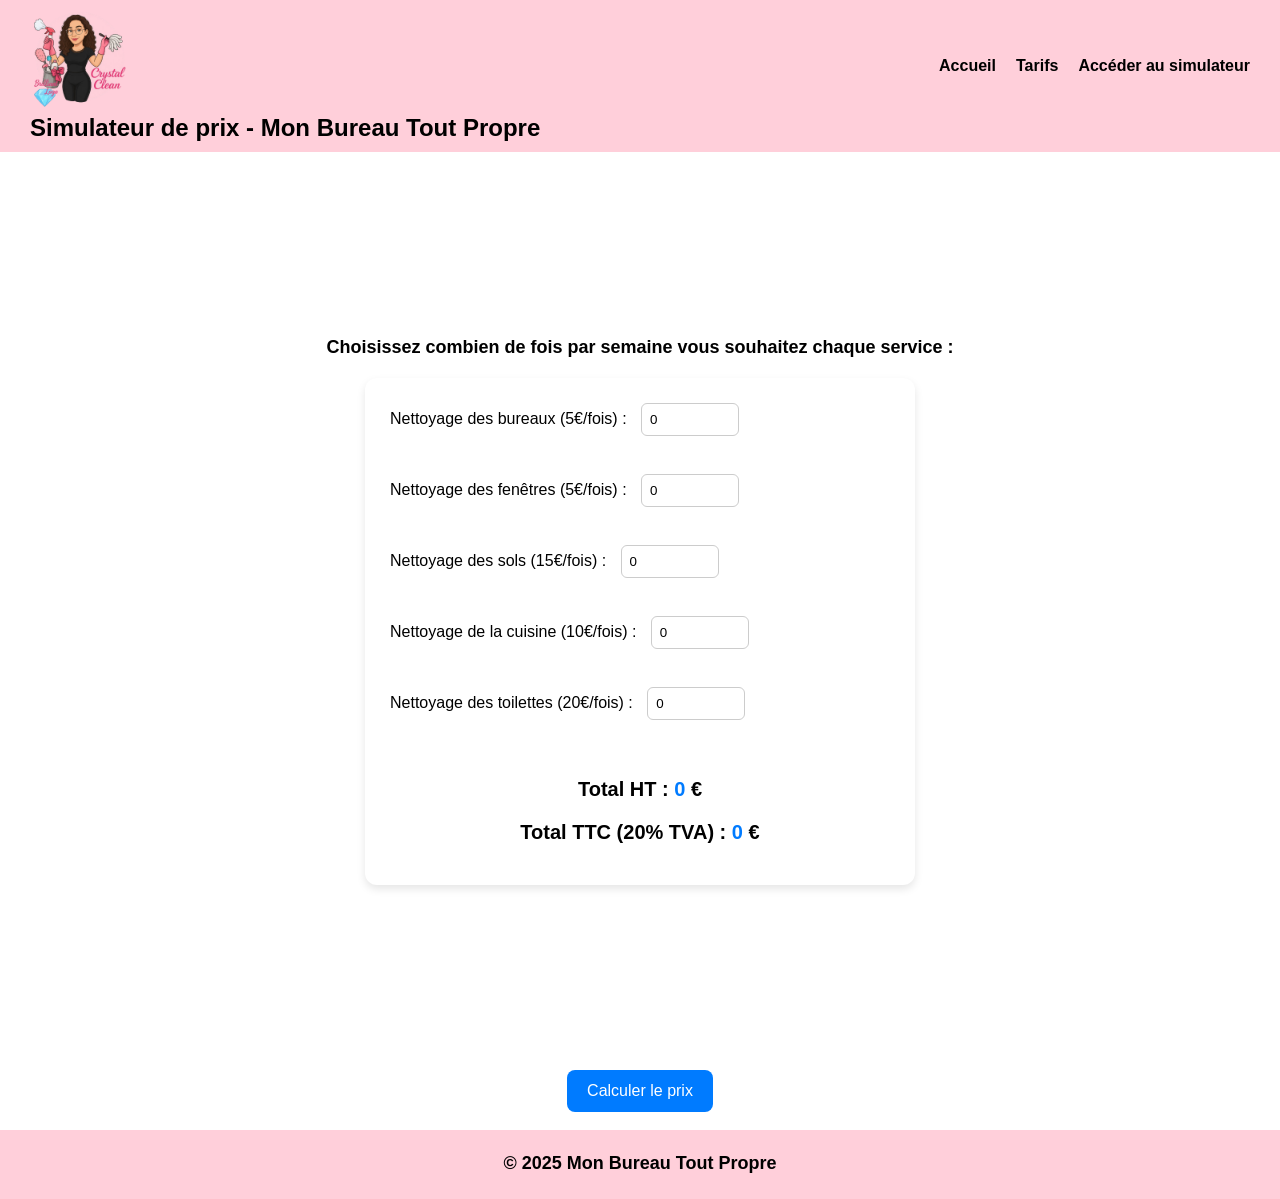
==== simulateur.html @ 606827cb "Premier commit" ====
<!DOCTYPE html>
<html lang="fr">

<head>
  <meta charset="UTF-8">
  <meta name="viewport" content="width=device-width, initial-scale=1.0">
  <link rel="stylesheet" href="styles-simulateur.css">
  <title>Simulateur de prix - Mon Bureau Tout Propre</title>
</head>

<body>

  <header>
    <div class="logo">
      <img src="img/logo.png" alt="Logo Mon Bureau Tout Propre" width="100">
      <h1>Simulateur de prix - Mon Bureau Tout Propre</h1>
    </div>

    <nav>
      <ul>
        <li><a href="index.html">Accueil</a></li>
        <li><a href="tarifs.html">Tarifs</a></p>
        <li><a href="simulateur.html">Accéder au simulateur</a></p>
        </li>
      </ul>
    </nav>
  </header>
  <div class="container">
    <p>Choisissez combien de fois par semaine vous souhaitez chaque service :</p>

    <form id="priceForm">
      <label>
        Nettoyage des bureaux (5€/fois) :
        <input type="number" id="bureaux" value="0">
      </label>
      <br>

      <label>
        Nettoyage des fenêtres (5€/fois) :
        <input type="number" id="fenetres" value="0">
      </label>
      <br>

      <label>
        Nettoyage des sols (15€/fois) :
        <input type="number" id="sols" value="0">
      </label>
      <br>

      <label>
        Nettoyage de la cuisine (10€/fois) :
        <input type="number" id="cuisine" value="0">
      </label>
      <br>

      <label>
        Nettoyage des toilettes (20€/fois) :
        <input type="number" id="toilettes" value="0">
      </label>
      <br>

      <h2>Total HT : <span id="total">0</span> €</h2>
      <h2>Total TTC (20% TVA) : <span id="totalTTC">0</span> €</h2>
  </div>
  <br>
  <button type="button" onclick="calculerUnPrix()">Calculer le prix</button>
  </form>
  <br>
  <footer>
    <p>&copy; 2025 Mon Bureau Tout Propre</p>
  </footer>

</body>

<script src="script.js"></script>

</html>
---- styles-simulateur.css ----
html,
body {
  height: 100%;
  margin: 0;
  padding: 0;
  font-family: Arial, sans-serif;
}
/* Style du header */
header {
  background-color: #ffcfda;
  color: rgb(0, 0, 0);
  padding: 10px 30px;
  display: flex;
  justify-content: space-between;
  align-items: center;
  flex-wrap: wrap;
}

/* Style du logo et du texte */
header .logo h1 {
  margin: 0;
  font-size: 24px;
}

header .logo p {
  margin: 5px 0 0 0;
  font-size: 14px;
  font-weight: normal;
}

/* Style de la navigation */
header nav ul {
  list-style: none;
  display: flex;
  margin: 0;
  padding: 0;
}

header nav ul li {
  margin-left: 20px;
}

header nav ul li a {
  color: rgb(0, 0, 0);
  text-decoration: none;
  font-weight: bold;
}

header nav ul li a:hover {
  text-decoration: underline;
}

/* Conteneur qui centre */
.container {
  display: flex;
  flex-direction: column;
  align-items: center; /* centre horizontalement */
  justify-content: center; /* centre verticalement */
  min-height: 100vh; /* occupe toute la hauteur */
}

/* Titre et texte */
p {
  font-size: 18px;
  font-weight: bold;
  margin-bottom: 20px;
  text-align: center;
}

/* Formulaire */
form {
  background: #fff;
  padding: 25px;
  border-radius: 12px;
  box-shadow: 0 4px 8px rgba(0, 0, 0, 0.1);
  max-width: 500px;
  width: 100%;
}

/* Labels */
label {
  display: block;
  margin-bottom: 20px;
  font-size: 16px;
}

/* Inputs */
input[type="number"] {
  width: 80px;
  padding: 8px;
  margin-left: 10px;
  border: 1px solid #ccc;
  border-radius: 6px;
  transition: all 0.3s;
}

input[type="number"]:focus {
  border-color: #007bff;
  outline: none;
  box-shadow: 0 0 5px rgba(0, 123, 255, 0.3);
}

/* Bouton */
button {
  background: #007bff;
  color: white;
  padding: 12px 20px;
  border: none;
  border-radius: 8px;
  cursor: pointer;
  font-size: 16px;
  transition: all 0.3s;
  display: block;
  margin: auto;
}

button:hover {
  background: #0056b3;
}

/* Totaux */
h2 {
  margin-top: 20px;
  font-size: 20px;
  text-align: center;
}

h2 span {
  color: #007bff;
  font-weight: bold;
}

footer {
  text-align: center;
  background-color: #ffcfda;
  color: rgb(0, 0, 0);
  padding: 5px;
  justify-content: space-between;
  align-items: center;
  flex-wrap: wrap;
}
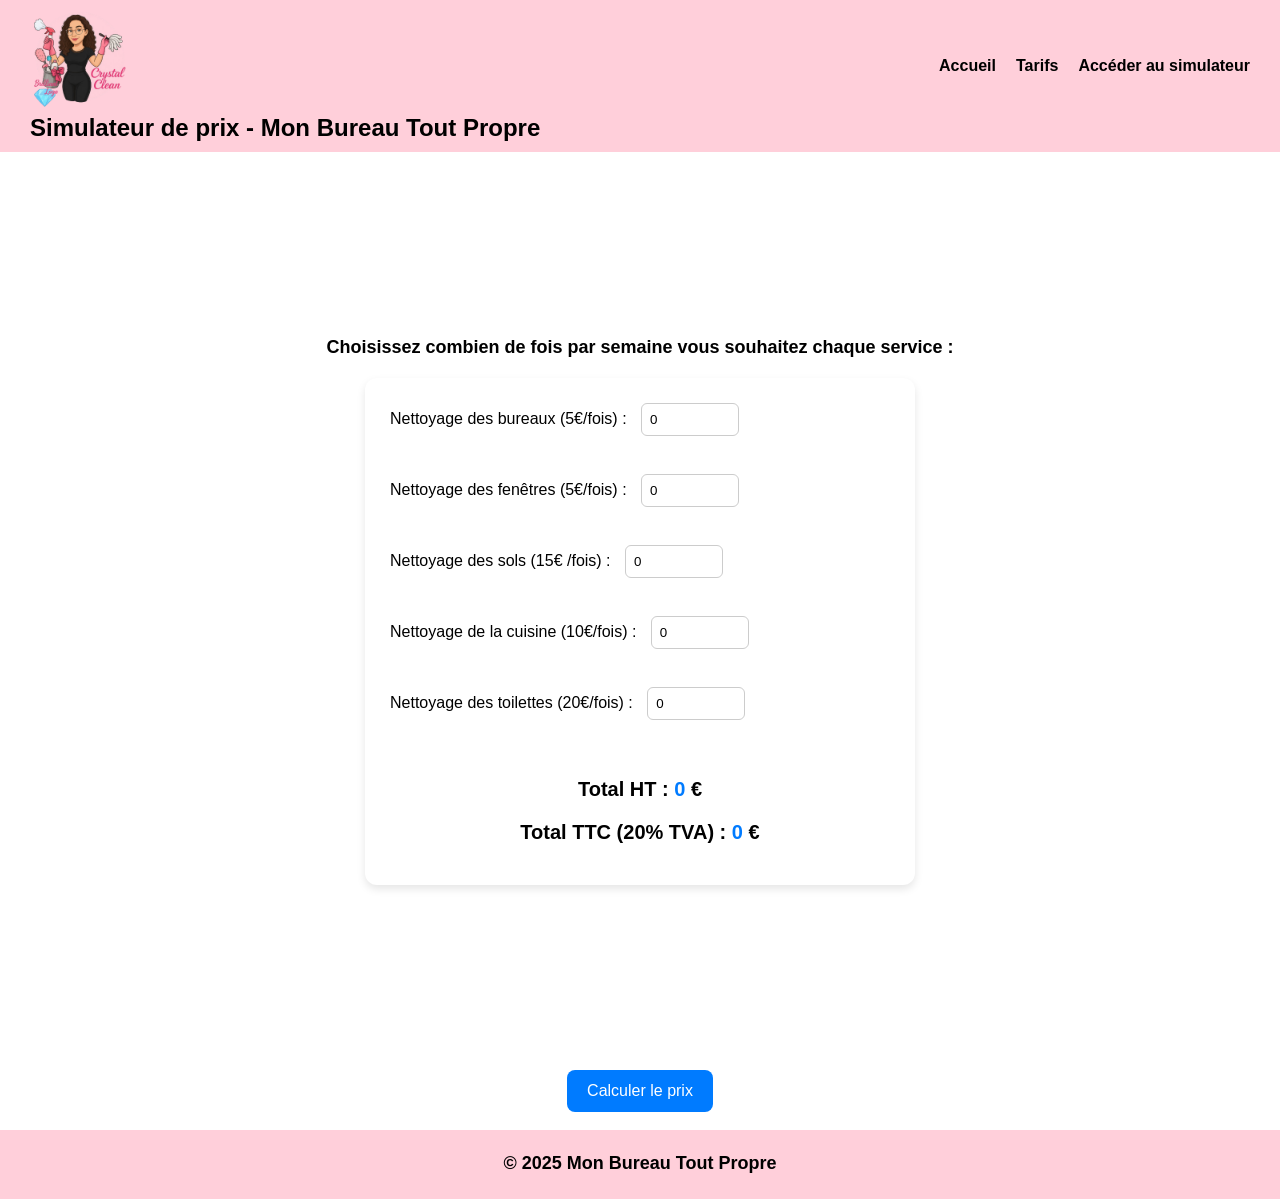
==== commit 08ffe3c9: "responsive" ====
--- a/simulateur.html
+++ b/simulateur.html
@@ -42,7 +42,7 @@
       <br>
 
       <label>
-        Nettoyage des sols (15€/fois) :
+        Nettoyage des sols (15€ /fois) :
         <input type="number" id="sols" value="0">
       </label>
       <br>
--- a/styles-simulateur.css
+++ b/styles-simulateur.css
@@ -139,3 +139,44 @@
   align-items: center;
   flex-wrap: wrap;
 }
+
+/* Responsive du formulaire */
+@media (max-width: 768px) {
+  form {
+    max-width: 350px; /* formulaire légèrement plus étroit */
+    width: 90%;
+  }
+
+  input[type="number"] {
+    width: 80px; /* inputs plus petits sur tablette */
+  }
+}
+
+@media (max-width: 480px) {
+  form {
+    max-width: 300px; /* formulaire très étroit sur mobile */
+  }
+
+  input[type="number"] {
+    width: 70px; /* inputs plus petits sur mobile */
+  }
+
+  label {
+    font-size: 14px; /* texte un peu plus petit */
+  }
+
+  /* Bouton responsive */
+  @media (max-width: 768px) {
+    button {
+      padding: 10px 16px; /* réduit un peu le padding */
+      font-size: 14px; /* texte plus petit */
+    }
+  }
+
+  @media (max-width: 480px) {
+    button {
+      padding: 8px 14px; /* encore plus petit sur mobile */
+      font-size: 13px;
+    }
+  }
+}
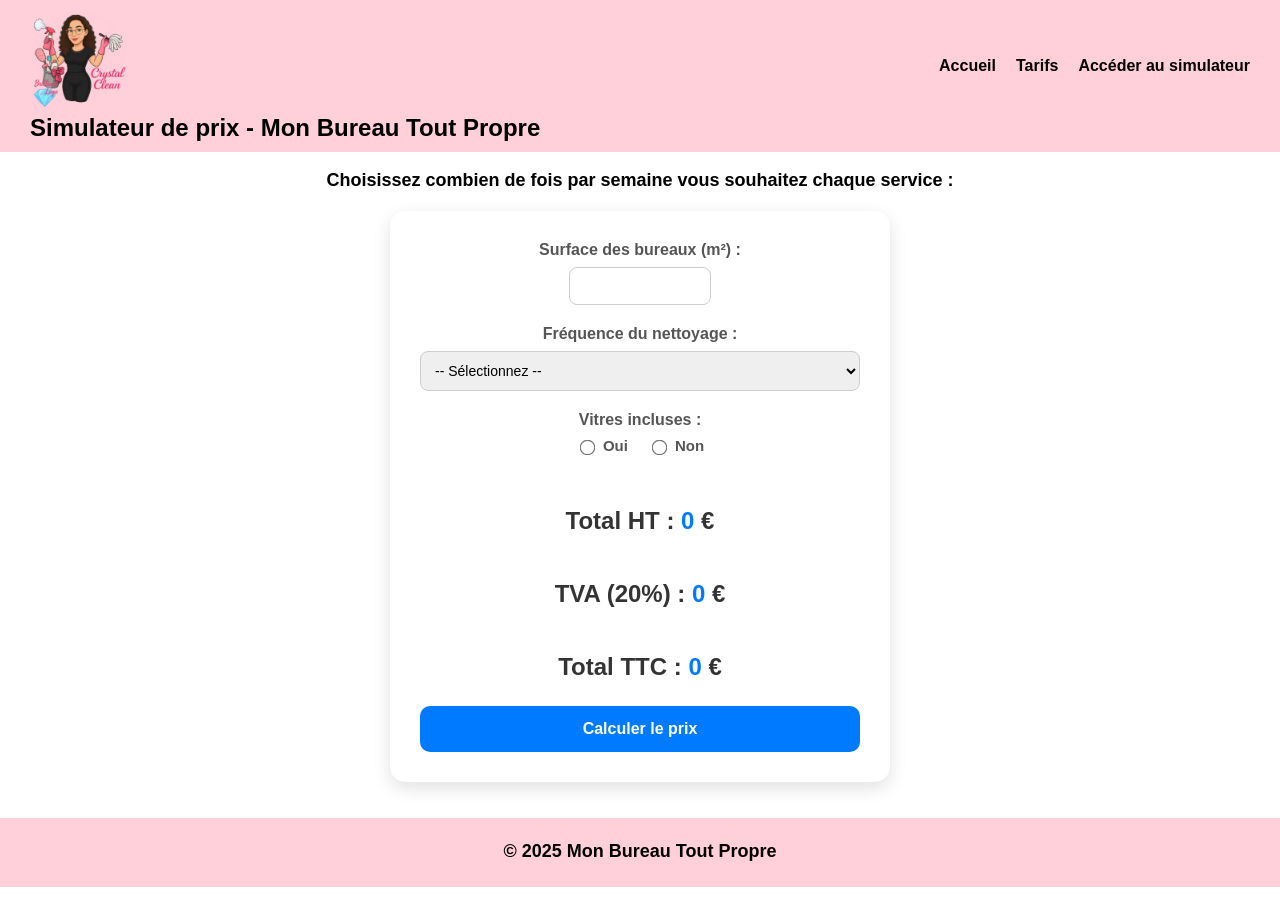
==== commit eb14ba93: "mofification simulateur et js" ====
--- a/simulateur.html
+++ b/simulateur.html
@@ -28,42 +28,34 @@
   <div class="container">
     <p>Choisissez combien de fois par semaine vous souhaitez chaque service :</p>
 
-    <form id="priceForm">
-      <label>
-        Nettoyage des bureaux (5€/fois) :
-        <input type="number" id="bureaux" value="0">
-      </label>
-      <br>
+    <form class="container">
+      <label for="surface">Surface des bureaux (m²) :</label>
+      <input type="number" id="surface" name="surface" min="0" required>
 
-      <label>
-        Nettoyage des fenêtres (5€/fois) :
-        <input type="number" id="fenetres" value="0">
-      </label>
-      <br>
+      <label for="frequence">Fréquence du nettoyage :</label>
+      <select id="frequence" name="frequence" required>
+        <option value="">-- Sélectionnez --</option>
+        <option value="1x_semaine">Une fois par semaine</option>
+        <option value="2x_semaine">Deux fois par semaine</option>
+        <option value="tous_les_jours">Tous les jours</option>
+      </select>
 
-      <label>
-        Nettoyage des sols (15€ /fois) :
-        <input type="number" id="sols" value="0">
-      </label>
-      <br>
-
-      <label>
-        Nettoyage de la cuisine (10€/fois) :
-        <input type="number" id="cuisine" value="0">
-      </label>
-      <br>
-
-      <label>
-        Nettoyage des toilettes (20€/fois) :
-        <input type="number" id="toilettes" value="0">
-      </label>
-      <br>
+      <label>Vitres incluses :</label>
+      <div class="radio-group">
+        <label><input type="radio" name="vitres" value="oui" required> Oui</label>
+        <label><input type="radio" name="vitres" value="non"> Non</label>
+      </div>
 
       <h2>Total HT : <span id="total">0</span> €</h2>
-      <h2>Total TTC (20% TVA) : <span id="totalTTC">0</span> €</h2>
+      <h2>TVA (20%) : <span id="tva">0</span> €</h2>
+      <h2>Total TTC : <span id="totalTTC">0</span> €</h2>
+
+
+      <button type="button" onclick="calculer()">Calculer le prix</button>
+    </form>
   </div>
   <br>
-  <button type="button" onclick="calculerUnPrix()">Calculer le prix</button>
+
   </form>
   <br>
   <footer>
--- a/styles-simulateur.css
+++ b/styles-simulateur.css
@@ -5,6 +5,11 @@
   padding: 0;
   font-family: Arial, sans-serif;
 }
+
+main {
+  flex: 1; /* prend tout l'espace disponible entre header et footer */
+}
+
 /* Style du header */
 header {
   background-color: #ffcfda;
@@ -56,7 +61,7 @@
   flex-direction: column;
   align-items: center; /* centre horizontalement */
   justify-content: center; /* centre verticalement */
-  min-height: 100vh; /* occupe toute la hauteur */
+  min-height: 20px; /* occupe toute la hauteur */
 }
 
 /* Titre et texte */
@@ -70,64 +75,135 @@
 /* Formulaire */
 form {
   background: #fff;
-  padding: 25px;
-  border-radius: 12px;
-  box-shadow: 0 4px 8px rgba(0, 0, 0, 0.1);
+  padding: 30px;
+  border-radius: 15px;
+  box-shadow: 0 6px 18px rgba(0, 0, 0, 0.12);
   max-width: 500px;
   width: 100%;
+  box-sizing: border-box;
+}
+
+/* Titres */
+h2 {
+  margin-bottom: 25px;
+  font-size: 24px;
+  text-align: center;
+  color: #333;
+}
+
+h2 span {
+  color: #007bff;
+  font-weight: bold;
 }
 
 /* Labels */
 label {
   display: block;
-  margin-bottom: 20px;
+  margin-bottom: 8px;
   font-size: 16px;
+  font-weight: 600;
+  color: #555;
 }
 
 /* Inputs */
 input[type="number"] {
-  width: 80px;
-  padding: 8px;
-  margin-left: 10px;
+  width: 100%;
+  max-width: 120px;
+  padding: 10px;
+  margin-bottom: 20px;
   border: 1px solid #ccc;
-  border-radius: 6px;
+  border-radius: 8px;
   transition: all 0.3s;
+  font-size: 14px;
 }
 
 input[type="number"]:focus {
   border-color: #007bff;
   outline: none;
-  box-shadow: 0 0 5px rgba(0, 123, 255, 0.3);
+  box-shadow: 0 0 8px rgba(0, 123, 255, 0.3);
+}
+
+/* Select */
+select {
+  width: 100%;
+  padding: 10px;
+  margin-bottom: 20px;
+  border-radius: 8px;
+  border: 1px solid #ccc;
+  font-size: 14px;
+  transition: all 0.3s;
+}
+
+select:focus {
+  border-color: #007bff;
+  outline: none;
+  box-shadow: 0 0 8px rgba(0, 123, 255, 0.3);
+}
+
+/* Radio buttons */
+.radio-group {
+  display: flex;
+  gap: 20px;
+  margin-bottom: 25px;
+}
+
+.radio-group label {
+  display: flex;
+  align-items: center;
+  gap: 6px;
+  font-size: 15px;
+  color: #555;
+}
+
+.radio-group input {
+  accent-color: #007bff;
+  transform: scale(1.2);
 }
 
 /* Bouton */
 button {
   background: #007bff;
   color: white;
-  padding: 12px 20px;
+  padding: 14px 0;
   border: none;
-  border-radius: 8px;
+  border-radius: 10px;
   cursor: pointer;
   font-size: 16px;
+  font-weight: 600;
+  width: 100%;
   transition: all 0.3s;
-  display: block;
-  margin: auto;
 }
 
 button:hover {
   background: #0056b3;
-}
-
-/* Totaux */
-h2 {
-  margin-top: 20px;
-  font-size: 20px;
-  text-align: center;
-}
-
-h2 span {
-  color: #007bff;
-  font-weight: bold;
+  transform: translateY(-2px);
+}
+
+/* Responsive */
+@media (max-width: 768px) {
+  form {
+    padding: 25px;
+  }
+
+  input[type="number"],
+  select {
+    max-width: 100%;
+  }
+}
+
+@media (max-width: 480px) {
+  form {
+    padding: 20px;
+  }
+
+  h2 {
+    font-size: 20px;
+  }
+
+  button {
+    font-size: 15px;
+    padding: 12px 0;
+  }
 }
 
 footer {
@@ -139,44 +215,3 @@
   align-items: center;
   flex-wrap: wrap;
 }
-
-/* Responsive du formulaire */
-@media (max-width: 768px) {
-  form {
-    max-width: 350px; /* formulaire légèrement plus étroit */
-    width: 90%;
-  }
-
-  input[type="number"] {
-    width: 80px; /* inputs plus petits sur tablette */
-  }
-}
-
-@media (max-width: 480px) {
-  form {
-    max-width: 300px; /* formulaire très étroit sur mobile */
-  }
-
-  input[type="number"] {
-    width: 70px; /* inputs plus petits sur mobile */
-  }
-
-  label {
-    font-size: 14px; /* texte un peu plus petit */
-  }
-
-  /* Bouton responsive */
-  @media (max-width: 768px) {
-    button {
-      padding: 10px 16px; /* réduit un peu le padding */
-      font-size: 14px; /* texte plus petit */
-    }
-  }
-
-  @media (max-width: 480px) {
-    button {
-      padding: 8px 14px; /* encore plus petit sur mobile */
-      font-size: 13px;
-    }
-  }
-}
